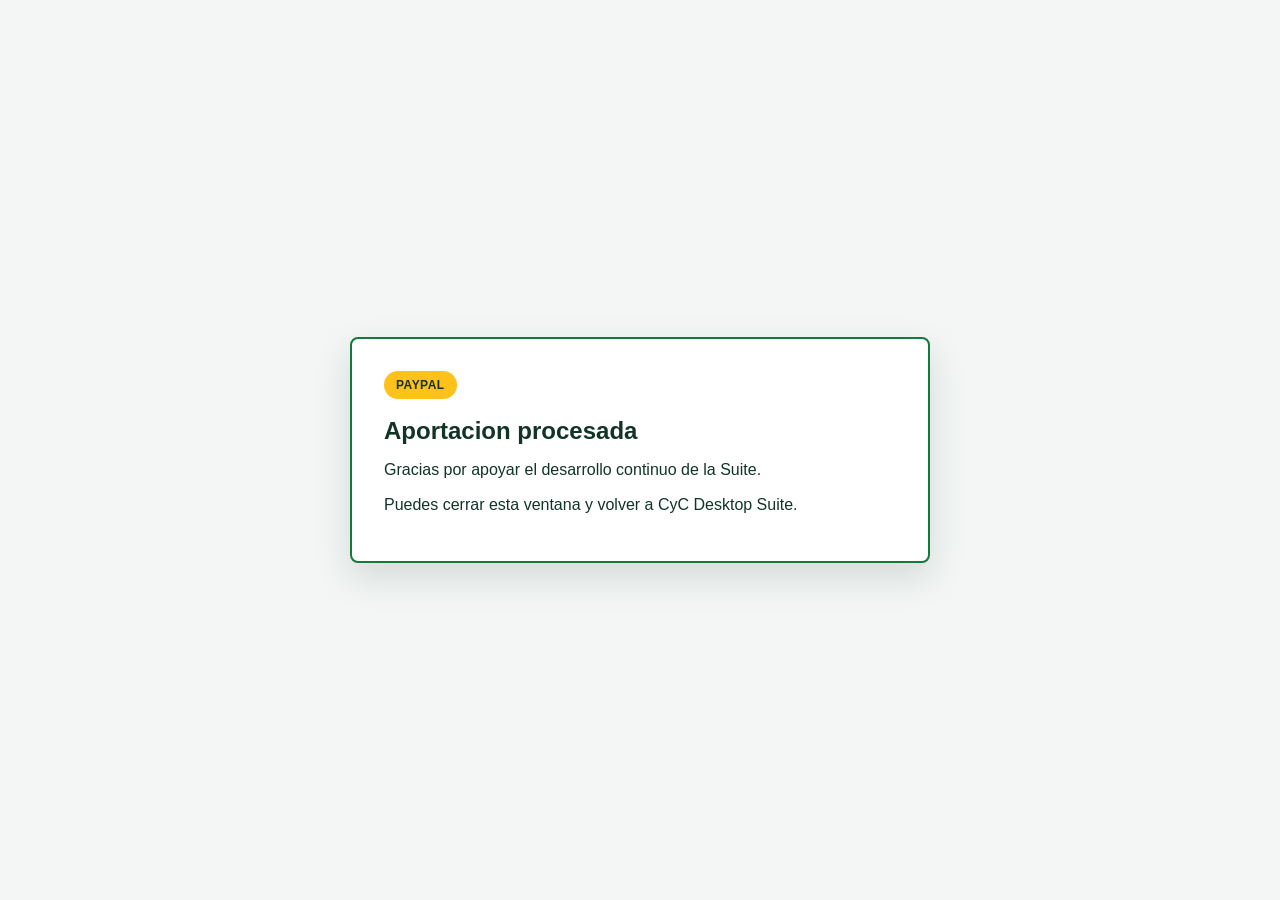
==== paypal-retorno.html @ b7beeb12 "Add PayPal return landing page" ====
<!doctype html>
<html lang="es">
<head>
  <meta charset="utf-8">
  <meta name="viewport" content="width=device-width, initial-scale=1">
  <meta name="theme-color" content="#127A3A">
  <title>CyC Desktop Suite | PayPal</title>
  <style>
    :root {
      --cyc-green: #127A3A;
      --cyc-dark: #123427;
      --cyc-yellow: #FFC21A;
      --cyc-bg: #F3F6F4;
      --cyc-muted: #456156;
      --cyc-error: #B91C1C;
    }
    * { box-sizing: border-box; }
    body {
      margin: 0;
      min-height: 100vh;
      display: grid;
      place-items: center;
      font-family: Arial, Helvetica, sans-serif;
      color: var(--cyc-dark);
      background: var(--cyc-bg);
    }
    main {
      width: min(580px, calc(100vw - 32px));
      padding: 32px;
      border: 2px solid var(--cyc-green);
      border-radius: 8px;
      background: #fff;
      box-shadow: 0 14px 36px rgba(18, 52, 39, 0.14);
    }
    .badge {
      display: inline-block;
      margin-bottom: 18px;
      padding: 7px 12px;
      border-radius: 999px;
      background: var(--cyc-yellow);
      color: var(--cyc-dark);
      font-size: 12px;
      font-weight: 700;
      letter-spacing: 0.04em;
      text-transform: uppercase;
    }
    h1 { margin: 0 0 12px; font-size: 24px; line-height: 1.2; }
    p { margin: 0 0 12px; font-size: 16px; line-height: 1.45; }
    .detail { margin-top: 18px; color: var(--cyc-muted); font-size: 13px; }
    .error h1 { color: var(--cyc-error); }
  </style>
</head>
<body>
  <main id="card">
    <span class="badge" id="badge">PayPal</span>
    <h1 id="title">Aportacion procesada</h1>
    <p id="message">Gracias por apoyar el desarrollo continuo de la Suite.</p>
    <p>Puedes cerrar esta ventana y volver a CyC Desktop Suite.</p>
    <p class="detail" id="detail"></p>
  </main>
  <script>
    const params = new URLSearchParams(window.location.search);
    const status = (params.get("status") || "success").toLowerCase();
    const env = params.get("env") || "PayPal";
    const detail = params.get("detail") || "";
    const card = document.getElementById("card");
    const badge = document.getElementById("badge");
    const title = document.getElementById("title");
    const message = document.getElementById("message");
    const detailNode = document.getElementById("detail");

    badge.textContent = env;
    if (status === "cancel") {
      title.textContent = "Aportacion cancelada";
      message.textContent = "No se realizo ningun cargo.";
    } else if (status === "error") {
      card.classList.add("error");
      title.textContent = "No se pudo confirmar la aportacion";
      message.textContent = "La operacion fue recibida, pero no se pudo completar automaticamente.";
    }
    detailNode.textContent = detail;
    if (!detail) detailNode.remove();
  </script>
</body>
</html>
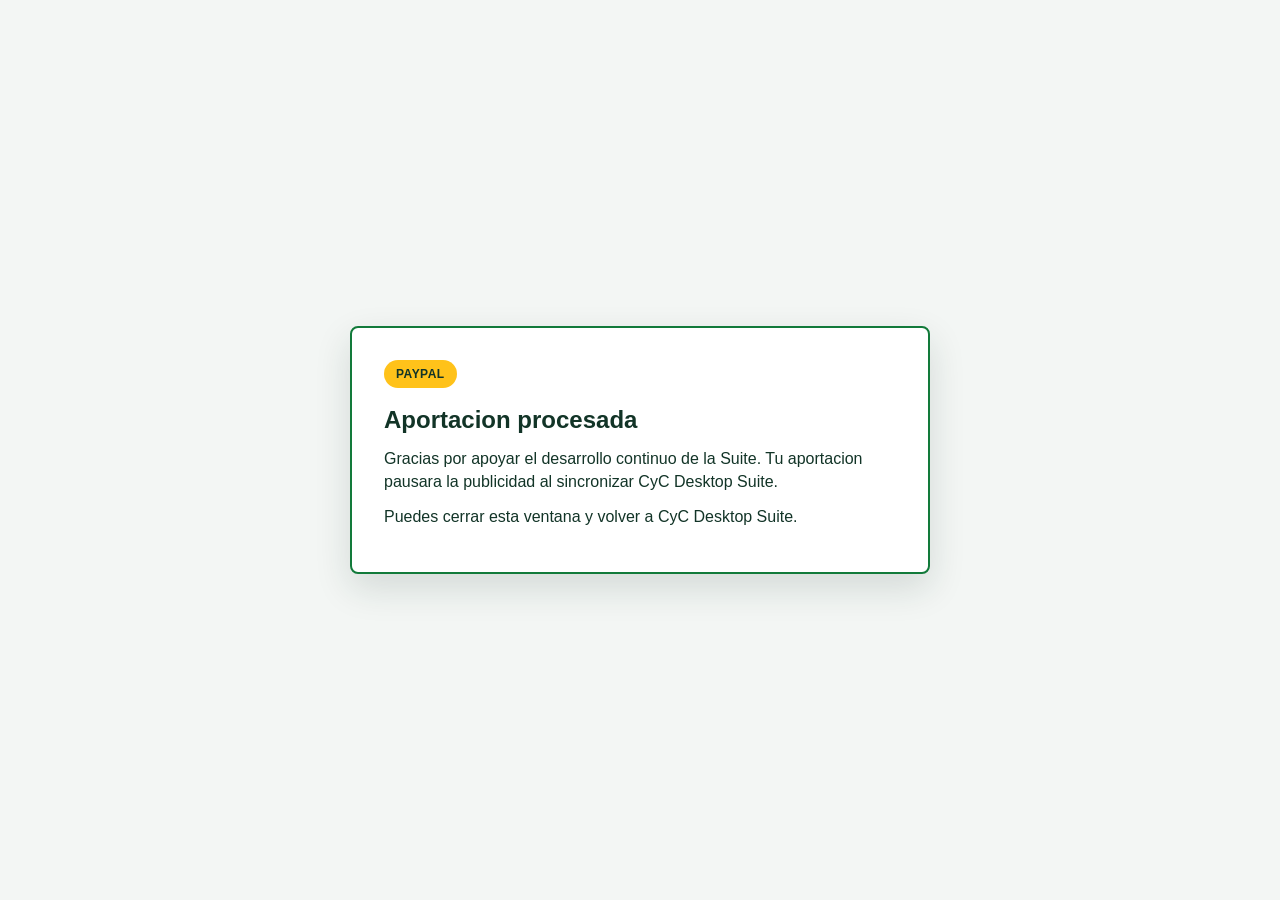
==== commit 942244dc: "Update PayPal return donation message" ====
--- a/paypal-retorno.html
+++ b/paypal-retorno.html
@@ -54,7 +54,7 @@
   <main id="card">
     <span class="badge" id="badge">PayPal</span>
     <h1 id="title">Aportacion procesada</h1>
-    <p id="message">Gracias por apoyar el desarrollo continuo de la Suite.</p>
+    <p id="message">Gracias por apoyar el desarrollo continuo de la Suite. Tu aportacion pausara la publicidad al sincronizar CyC Desktop Suite.</p>
     <p>Puedes cerrar esta ventana y volver a CyC Desktop Suite.</p>
     <p class="detail" id="detail"></p>
   </main>
